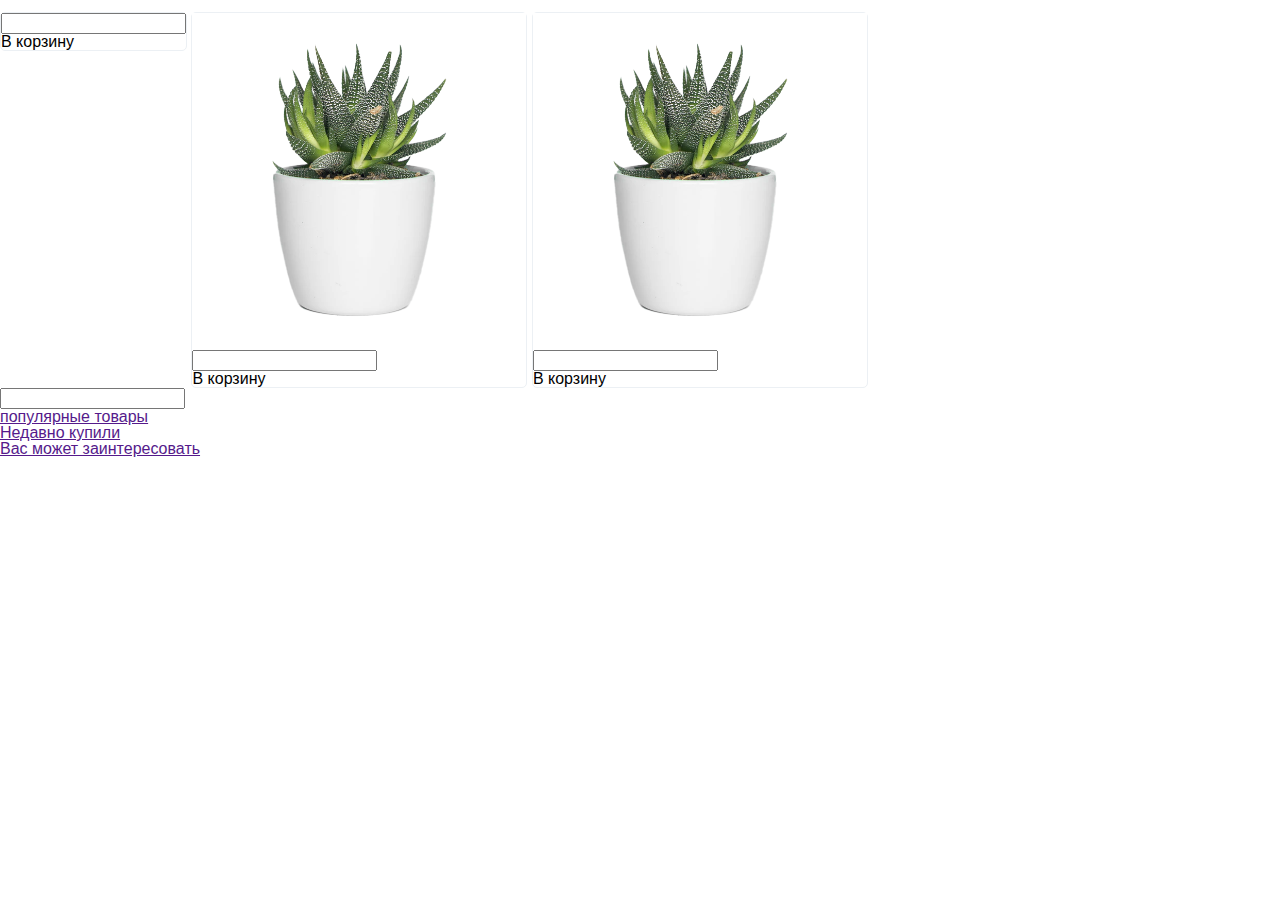
==== ui-kit.html @ 8531f7bb "initial commit" ====
<!DOCTYPE html>
<html lang="en">
<head>
  <meta charset="UTF-8">
  <meta http-equiv="X-UA-Compatible" content="IE=edge">
  <meta name="viewport" content="width=device-width, initial-scale=1.0">
  <link rel="stylesheet" href="./styles/style.css">
  <title>ui-kit</title>
</head>
<body>

  <!-- products -->
  <ul class="products">
    <div class="product-card__body card">
      <a href="" class="product-card__link">
        <div class="product-card__card-header">

          <div class="product-card__label"></div>
          <div class="product-card__btn-group">
            <a class="product-card__btn btn btn-add btn-add--like"></a>
            <a class="product-card__btn btn btn-add btn-add--compare"></a>
          </div>
          <div class="product-card__slide-selector">
            <span></span>
            <span></span>
            <span></span>
            <span></span>
            <span></span>
          </div>
        </div>
        <div class="product-card__info">
          <div class="product-card__product-name"></div>
          <div class="product-card__price-brief">
            <div class="product-card__current-price"></div>
            <div class="product-card__old-price"></div>
            <div class="stepper">
              <span class="stepper-arrow down"></span>                                           
              <input class="product-card__counter stepper-input" type="text" value="">
              <span class="stepper-arrow up"></span>
            </div>
            <a class="btn btn-cart">В корзину</a>
          </div>
        </div>
      </a>
    </div>
    <div class="product-card__body card">
      <a href="" class="product-card__link">
        <div class="product-card__card-header">
          <img class="product-card__image" src="./img/cactus.svg" alt="">
          <div class="product-card__label"></div>
          <a class="product-card__like btn btn-add btn-add--like"></a>
          <a class="product-card__compare btn btn-add btn-add--compare"></a>
          <div class="product-card__slide-selector">
            <span></span>
            <span></span>
            <span></span>
            <span></span>
            <span></span>
          </div>
        </div>
        <div class="product-card__info">
          <div class="product-card__product-name"></div>
          <div class="product-card__price-brief">
            <div class="product-card__current-price"></div>
            <div class="product-card__old-price"></div>
            <div class="stepper">
              <span class="stepper-arrow down"></span>                                           
              <input class="product-card__counter stepper-input" type="text" value="">
              <span class="stepper-arrow up"></span>
            </div>
            <a class="btn btn-cart">В корзину</a>
          </div>
        </div>
      </a>
    </div>
    <div class="product-card__body card">
      <a href="" class="product-card__link">
        <div class="product-card__card-header">
          <img class="product-card__image" src="./img/cactus.svg" alt="">
          <div class="product-card__label"></div>
          <a class="product-card__like-btn btn btn-add btn-add--like"></a>
          <a class="product-card__compare-btn btn btn-add btn-add--compare"></a>
          <div class="product-card__slide-selector">
            <span></span>
            <span></span>
            <span></span>
            <span></span>
            <span></span>
          </div>
        </div>
        <div class="product-card__info">
          <div class="product-card__product-name"></div>
          <div class="product-card__price-brief">
            <div class="product-card__current-price"></div>
            <div class="product-card__old-price"></div>
            <div class="stepper">
              <span class="stepper-arrow down"></span>                                           
              <input class="product-card__counter stepper-input" type="text" value="">
              <span class="stepper-arrow up"></span>
            </div>
            <a class="btn btn-cart">В корзину</a>
          </div>
        </div>
      </a>
    </div>
  </ul>

  <!-- buttons -->
  <a class="btn btn-add btn-add--like" type="a"></a>
  <a class="btn btn-add btn-add--compare" type="a"></a>
  <a class="btn btn-cart"></a>

  <!-- counter -->
  <div class="counter">
    <span class="counter-arrow down"></span>                                           
    <input class="product-card__counter counter-input" type="text" value="">
    <span class="counter-arrow up"></span>
  </div>

  <!-- links -->
  <ul class="tag">
    <li class="tag__item">
      <a href="" class="tag__link tag__link--active">популярные товары</a>
    </li>
    <li class="tag__item">
      <a href="" class="tag__link">Недавно купили</a>
    </li>
    <li class="tag__item">
      <a href="" class="tag__link">Вас может заинтересовать</a>
    </li>
  </ul>
</body>
</html>
---- styles/style.css ----
@import url(./reset.css);
@import url(./common.css);
@import url(./variables.css);
@import url(./components/tabs.css);
@import url(./components/button.css);
@import url(./components/card.css);
@import url(./components/title.css);
@import url(./components/icon.css);
@import url(./components/products-list.css);
@import url(./components/stepper.css);
@import url(./components/swiper.css);
@import url(./components/label.css);
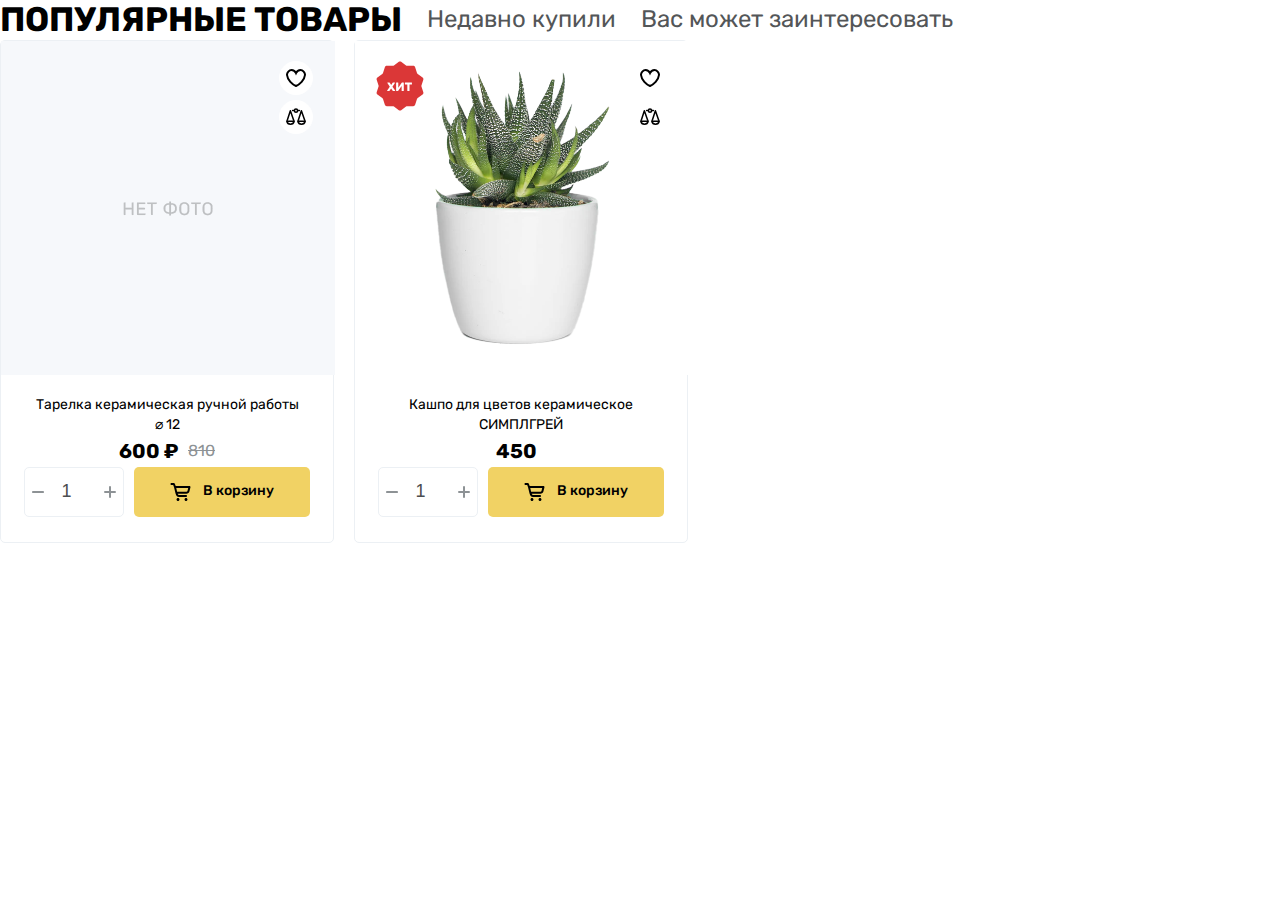
==== commit 5fb39121: "+stepper" ====
--- a/ui-kit.html
+++ b/ui-kit.html
@@ -4,130 +4,122 @@
   <meta charset="UTF-8">
   <meta http-equiv="X-UA-Compatible" content="IE=edge">
   <meta name="viewport" content="width=device-width, initial-scale=1.0">
+  <link rel="preconnect" href="https://fonts.googleapis.com">
+  <link rel="preconnect" href="https://fonts.gstatic.com" crossorigin>
+  <link href="https://fonts.googleapis.com/css2?family=Rubik:wght@400;500;700&display=swap" rel="stylesheet">
+  <link rel="stylesheet" href="https://cdn.jsdelivr.net/npm/swiper@8/swiper-bundle.min.css"/>
   <link rel="stylesheet" href="./styles/style.css">
   <title>ui-kit</title>
 </head>
 <body>
 
-  <!-- products -->
-  <ul class="products">
-    <div class="product-card__body card">
-      <a href="" class="product-card__link">
-        <div class="product-card__card-header">
+  <!-- tabs -->
+  <div class="tabs">
+    <ul class="tabs__list">
+      <li class="tabs__list-item">
+        <h2 class="tabs__header title title--m">популярные товары</h2>
+      </li>
+      <li class="tabs__list-item">Недавно купили</li>
+      <li class="tabs__list-item">Вас может заинтересовать</li>
+    </ul>
+  </div>
 
-          <div class="product-card__label"></div>
-          <div class="product-card__btn-group">
-            <a class="product-card__btn btn btn-add btn-add--like"></a>
-            <a class="product-card__btn btn btn-add btn-add--compare"></a>
-          </div>
-          <div class="product-card__slide-selector">
-            <span></span>
-            <span></span>
-            <span></span>
-            <span></span>
-            <span></span>
+  <ul class="cards-list">
+  <!-- card -->
+    <article class="card">
+      <div class="card__link">
+        <!-- card header -->
+        <div class="card__header">
+          <div class="card__label"></div>
+        </div>
+      </div>
+      <!-- icon group -->
+      <ul class="card__icon-group icon-group">
+        <li class="icon-group__item">
+          <a class="icon" href="#">
+            <img src="./img/favorites-icon.svg" alt="favorites icon">
+          </a>
+        </li>
+        <li class="icon-group__item">
+          <a class="icon" href="#">
+            <img src="./img/compare-icon.svg" alt="compare icon">
+          </a>
+        </li>
+      </ul>
+      <div class="card__content">
+        <!-- card info -->
+        <div class="card__info">
+          <div class="card__product-name">Тарелка керамическая ручной работы ⌀&nbsp;12</div>
+          <div class="card__price-brief">
+            <div class="card__current-price">600 ₽</div>
+            <div class="card__old-price">810</div>
           </div>
         </div>
-        <div class="product-card__info">
-          <div class="product-card__product-name"></div>
-          <div class="product-card__price-brief">
-            <div class="product-card__current-price"></div>
-            <div class="product-card__old-price"></div>
-            <div class="stepper">
-              <span class="stepper-arrow down"></span>                                           
-              <input class="product-card__counter stepper-input" type="text" value="">
-              <span class="stepper-arrow up"></span>
-            </div>
-            <a class="btn btn-cart">В корзину</a>
+        <!-- card footer -->
+        <div class="card__footer">
+          <!-- stepper -->
+          <div class="stepper">
+            <button type="button" class="stepper__arrow stepper__arrow--down">Add</button>                                           
+            <input class="stepper__input" type="number" placeholder="" value="1">
+            <button type="button" class="stepper__arrow stepper__arrow--up">Remove</button>
+          </div>
+          <button class="button" type="submit">
+            <img src="./img/cart-icon.svg" alt="">
+            <span>В корзину</span>
+          </button>
+        </div>
+      </div>
+    </article>
+
+    <!-- card -->
+    <article class="card">
+      <div class="card__link">
+        <!-- card header -->
+        <div class="card__header">
+          <img class="card__image" src="./img/cactus.svg" alt="">
+          <div class="card__label label">
+            <img src="./img/label-hit.svg" alt="">
           </div>
         </div>
-      </a>
-    </div>
-    <div class="product-card__body card">
-      <a href="" class="product-card__link">
-        <div class="product-card__card-header">
-          <img class="product-card__image" src="./img/cactus.svg" alt="">
-          <div class="product-card__label"></div>
-          <a class="product-card__like btn btn-add btn-add--like"></a>
-          <a class="product-card__compare btn btn-add btn-add--compare"></a>
-          <div class="product-card__slide-selector">
-            <span></span>
-            <span></span>
-            <span></span>
-            <span></span>
-            <span></span>
+      </div>
+      <!-- icon group -->
+      <ul class="card__icon-group icon-group">
+        <li class="icon-group__item">
+          <a class="icon" href="#">
+            <img src="./img/favorites-icon.svg" alt="favorites icon">
+          </a>
+        </li>
+        <li class="icon-group__item">
+          <a class="icon" href="#">
+            <img src="./img/compare-icon.svg" alt="compare icon">
+          </a>
+        </li>
+      </ul>
+      <div class="card__content">
+        <!-- card info -->
+        <div class="card__info">
+          <div class="card__product-name">Кашпо для цветов керамическое СИМПЛГРЕЙ</div>
+          <div class="card__price-brief">
+            <div class="card__current-price">450</div>
+            <div class="card__old-price"></div>
           </div>
         </div>
-        <div class="product-card__info">
-          <div class="product-card__product-name"></div>
-          <div class="product-card__price-brief">
-            <div class="product-card__current-price"></div>
-            <div class="product-card__old-price"></div>
-            <div class="stepper">
-              <span class="stepper-arrow down"></span>                                           
-              <input class="product-card__counter stepper-input" type="text" value="">
-              <span class="stepper-arrow up"></span>
-            </div>
-            <a class="btn btn-cart">В корзину</a>
+        <!-- card footer -->
+        <div class="card__footer">
+          <!-- stepper -->
+          <div class="stepper">
+            <button type="button" class="stepper__arrow stepper__arrow--down">Add</button>                                           
+            <input class="stepper__input" type="number" placeholder="" value="1">
+            <button type="button" class="stepper__arrow stepper__arrow--up">Remove</button>
           </div>
+          <button class="button" type="submit">
+            <img src="./img/cart-icon.svg" alt="">
+            <span>В корзину</span>
+          </button>
         </div>
-      </a>
-    </div>
-    <div class="product-card__body card">
-      <a href="" class="product-card__link">
-        <div class="product-card__card-header">
-          <img class="product-card__image" src="./img/cactus.svg" alt="">
-          <div class="product-card__label"></div>
-          <a class="product-card__like-btn btn btn-add btn-add--like"></a>
-          <a class="product-card__compare-btn btn btn-add btn-add--compare"></a>
-          <div class="product-card__slide-selector">
-            <span></span>
-            <span></span>
-            <span></span>
-            <span></span>
-            <span></span>
-          </div>
-        </div>
-        <div class="product-card__info">
-          <div class="product-card__product-name"></div>
-          <div class="product-card__price-brief">
-            <div class="product-card__current-price"></div>
-            <div class="product-card__old-price"></div>
-            <div class="stepper">
-              <span class="stepper-arrow down"></span>                                           
-              <input class="product-card__counter stepper-input" type="text" value="">
-              <span class="stepper-arrow up"></span>
-            </div>
-            <a class="btn btn-cart">В корзину</a>
-          </div>
-        </div>
-      </a>
-    </div>
+      </div>
+    </article>
   </ul>
-
-  <!-- buttons -->
-  <a class="btn btn-add btn-add--like" type="a"></a>
-  <a class="btn btn-add btn-add--compare" type="a"></a>
-  <a class="btn btn-cart"></a>
-
-  <!-- counter -->
-  <div class="counter">
-    <span class="counter-arrow down"></span>                                           
-    <input class="product-card__counter counter-input" type="text" value="">
-    <span class="counter-arrow up"></span>
-  </div>
-
-  <!-- links -->
-  <ul class="tag">
-    <li class="tag__item">
-      <a href="" class="tag__link tag__link--active">популярные товары</a>
-    </li>
-    <li class="tag__item">
-      <a href="" class="tag__link">Недавно купили</a>
-    </li>
-    <li class="tag__item">
-      <a href="" class="tag__link">Вас может заинтересовать</a>
-    </li>
-  </ul>
+  
 </body>
 </html>--- a/styles/style.css
+++ b/styles/style.css
@@ -6,7 +6,8 @@
 @import url(./components/card.css);
 @import url(./components/title.css);
 @import url(./components/icon.css);
-@import url(./components/products-list.css);
+@import url(./components/product-slider.css);
 @import url(./components/stepper.css);
 @import url(./components/swiper.css);
-@import url(./components/label.css);+@import url(./components/label.css);
+@import url(./components/container.css);